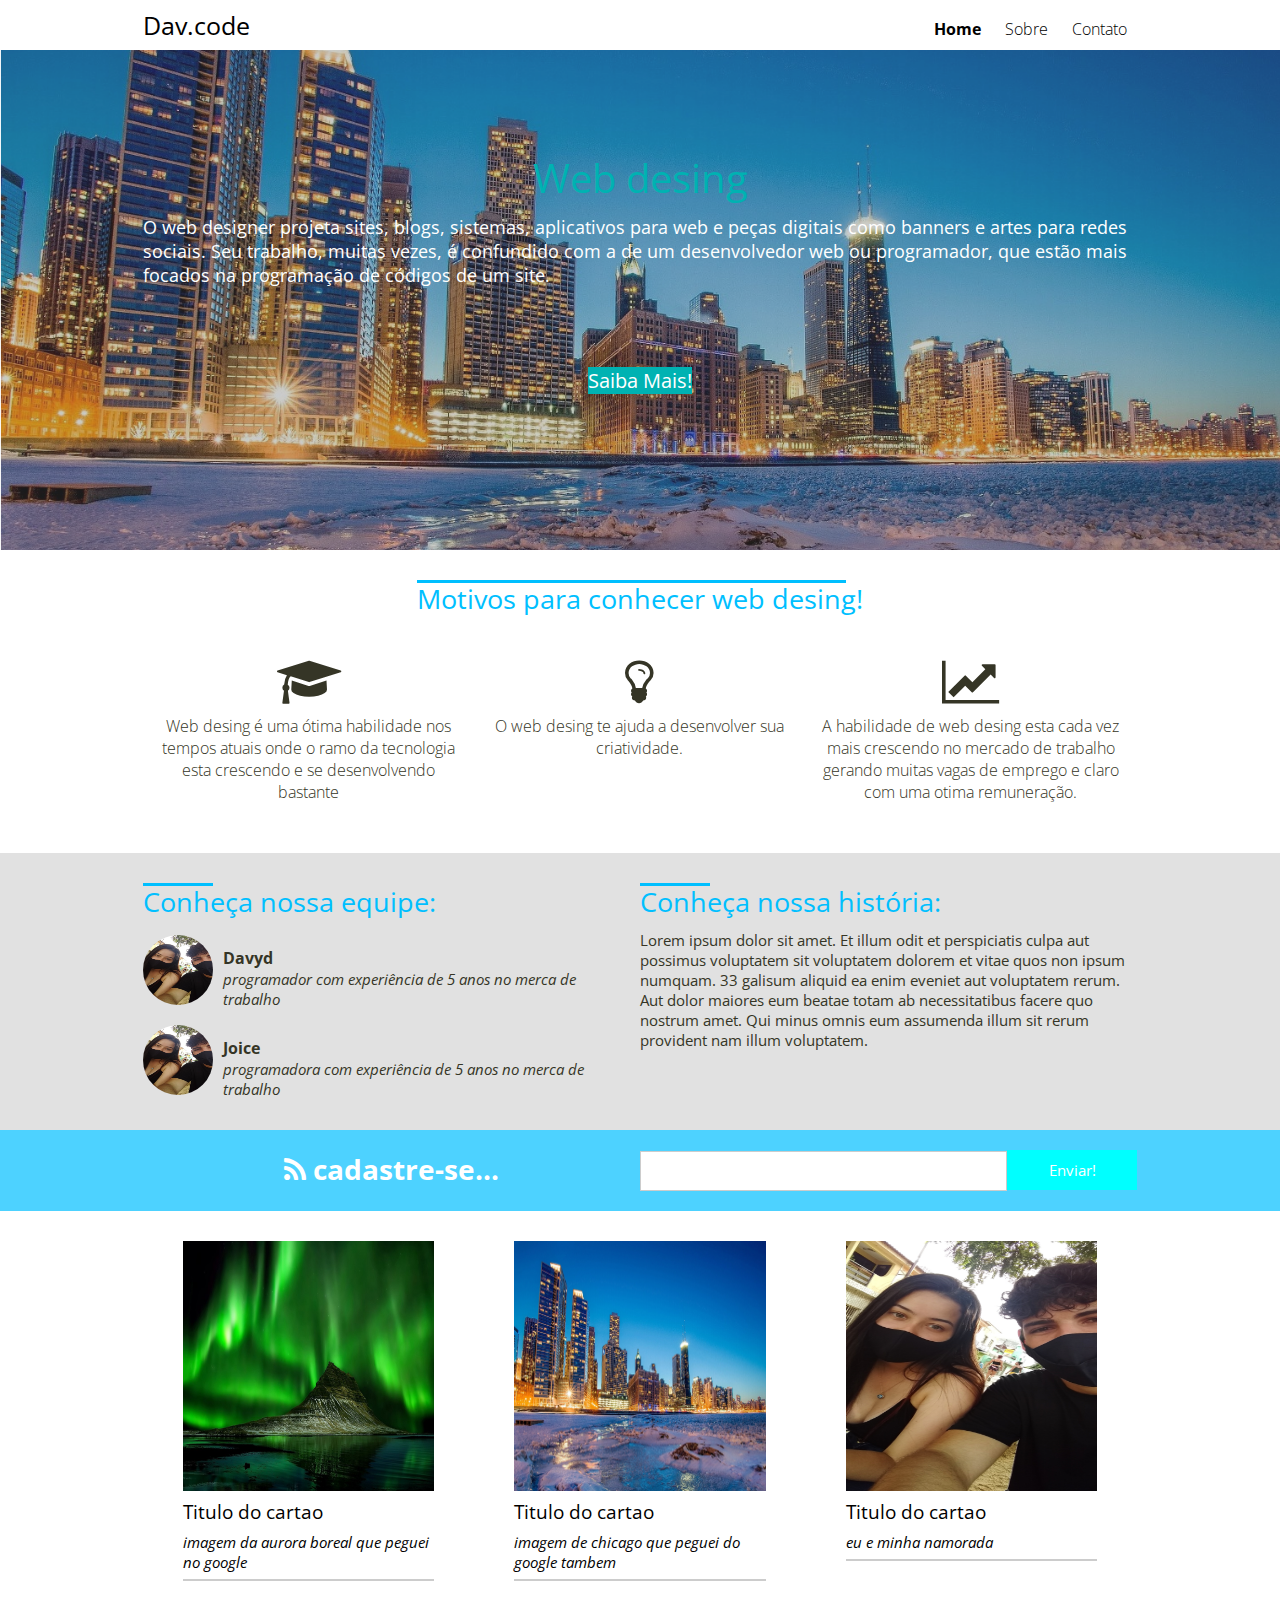
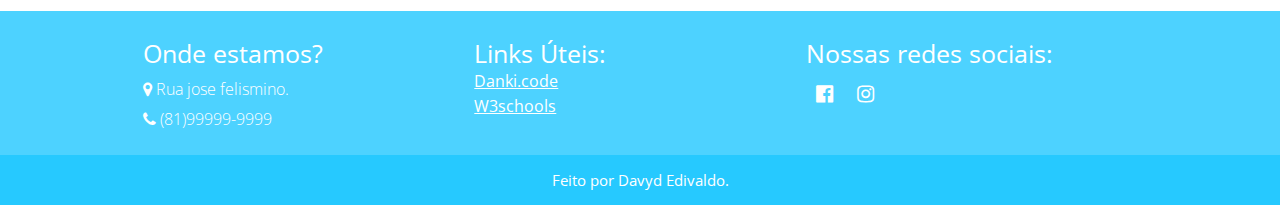
==== web design/projeto web desing/index.html @ d9dbef77 "projeto web design" ====
<!DOCTYPE html>
<html>
<head>
	<title>Projeto-1</title>
	<meta charset="utf-8">
	<meta name="author" content="Davyd">
	<meta name="description" content="Dav.code">
	<meta name="viewport" content="width=device-width,initial-scale=1.0,maximum-scale=1.0">
	<meta name="keywords" content="palavra-chave,lorem,ipsun,site,web desing">
	<!--metas tags-->
	<link rel="stylesheet" type="text/css" href="css/style.css">
	<link rel="stylesheet" type="text/css" href="css/font-awesome.min.css">
	<link href="https://fonts.googleapis.com/css2?family=Open+Sans:wght@300&display=swap" rel="stylesheet">
</head>
<body>
	<header>
		<div class="conteiner">
			<div class="logo"><a href="index.html"><h2>Dav.code</h2></div></a>
			<nav class="menu-desktop">
				<ul>
					<li class="selected">
						<a href="index.html">Home</a>
					</li>
					<li>
						<a href="sobre.html">Sobre</a>
					</li>
					<li>
						<a href="contato.html">Contato</a>
					</li>
				</ul>
			</nav>
			<div class="clear"></div>
		</div>
	</header>
	<section class="jpg">
		<div class="conteiner">
		<h2>Web desing</h2>
		<p>O web designer projeta sites, blogs, sistemas, aplicativos para web e peças digitais como banners e artes para redes sociais. Seu trabalho, muitas vezes, é confundido com a de um desenvolvedor web ou programador, que estão mais focados na programação de códigos de um site.</p>
	    </div>
	    <div class="saiba-mais">
	    	<a href="contato.html">Saiba Mais!</a>
	    </div>
	</section>
	<section class="diferenciais">
		<div class="conteiner">
			<div class="line-text">
				<div style="width: 429px;"></div>
				<h2>Motivos para conhecer web desing!</h2>
			</div>
			<div class="icones-diferenciais">
				<div class="box-icone-single">
					<h2><i class="fa fa-graduation-cap" aria-hidden="true"></i></h2>
					<p>Web desing é uma ótima habilidade nos tempos atuais onde o ramo da tecnologia esta crescendo e se desenvolvendo bastante</p>
				</div>
				<div class="box-icone-single">
					<h2><i class="fa fa-lightbulb-o" aria-hidden="true"></i></h2>
					<p>O web desing te ajuda a desenvolver sua criatividade.</p>
				</div>
				<div class="box-icone-single">
					<h2><i class="fa fa-line-chart" aria-hidden="true"></i></h2>
					<p>A habilidade de web desing esta cada vez mais crescendo no mercado de trabalho gerando muitas vagas de emprego e claro com uma otima remuneração.</p>
				</div>
				<div class="clear"></div>
			</div>
		</div>
	</section>
	<section class="equipe">
		<div class="conteiner">
		<div class="equipe-conteiner">
			<div class="line-text">
				<div style="width:70px;"></div>
				<h2>Conheça nossa equipe:</h2>
			</div>
			<div class="avatar">
				<div style="background-image: url('imagens/D-J.jpg');" class="img-avatar"></div><div class="descriçao">
						<h3>Davyd</h3>
						<p>programador com experiência de 5 anos no merca de trabalho</p>
					</div>
		    </div>
		    <div class="avatar">
				<div style="background-image: url('imagens/D-J.jpg');" class="img-avatar"></div><div class="descriçao">
						<h3>Joice</h3>
						<p>programadora com experiência de 5 anos no merca de trabalho</p>
					</div>
		    </div>
		</div><!--equipe-conteiner-->

		<div class="história-conteiner">
			<div class="line-text">
				<div style="width: 70px;"></div>
				<h2>Conheça nossa história:</h2>
				<p>Lorem ipsum dolor sit amet. Et illum odit et perspiciatis culpa aut possimus voluptatem sit voluptatem dolorem et vitae quos non ipsum numquam. 33 galisum aliquid ea enim eveniet aut voluptatem rerum. Aut dolor maiores eum beatae totam ab necessitatibus facere quo nostrum amet. Qui minus omnis eum assumenda illum sit rerum provident nam illum voluptatem.</p>
			</div>
		</div><!--história-->
		</div><!--conteiner-->
	</section><!--equipe-->
	<section class="inscriçao">
		<div class="conteiner">
			<div class="w50 center">
				<h2 class="texto"><i class="fa fa-rss" aria-hidden="true"></i> cadastre-se...</h2>
			</div>
			<div class="w50 center">
				<form class="form">
					<input type="text" name=""><input type="submit" name="açao" value="Enviar!">
				</form>
			</div>
			<div class="clear"></div>
		</div>
	</section>
	<section class="cards">
		<div class="conteiner">
			<div class="cards-sings">
				<img src="imagens/aurora.jpg" width="400" height="250">
				<h3>Titulo do cartao</h3>
				<p>imagem da aurora boreal que peguei no google</p>
			</div>
			<div class="cards-sings">
				<img src="imagens/chicago.jpg" width="400" height="250">
				<h3>Titulo do cartao</h3>
				<p>imagem de chicago que peguei do google tambem</p>
			</div>
			<div class="cards-sings">
				<img src="imagens/D-J.jpg" width="400" height="250">
				<h3>Titulo do cartao</h3>
				<p>eu e minha namorada </p>
			</div>
			<div class="clear"></div>
		</div>
	</section>
	<footer class="footer1">
		<div class="conteiner">
			<div class="w33">
				<h2>Onde estamos?</h2>
				<p><i class="fa fa-map-marker" aria-hidden="true"></i> Rua jose felismino.</p>
				<p><i class="fa fa-phone" aria-hidden="true"></i> (81)99999-9999</p>
			</div>
			<div class="w33">
				<h2>Links Úteis:</h2>
				<a href="https://dankicode.com" target="_blank">Danki.code</a>
				<a href="https://www.w3schools.com/" target="_blank">W3schools</a>
			</div>
			<div class="w33">
				<h2>Nossas redes sociais:</h2>
				<div class="group">
					<a href=""><i class="fa fa-facebook-official" aria-hidden="true"></i></a>
					<a href=""><i class="fa fa-instagram" aria-hidden="true"></i></a>
				</div>
			</div>
			<div class="clear"></div>
		</div>
	</footer>
	<footer class="footer2">
		<div class="conteiner">
			<p>Feito por Davyd Edivaldo.</p>
		</div>
	</footer>
</body>
</html>
---- web design/projeto web desing/css/style.css ----
*{
	margin: 0;
	padding: 0;
	box-sizing: border-box;
	font-family: 'Open Sans', sans-serif;
}
/*classes auxiliares*/
.conteiner{
	max-width: 1250px;
	margin: 0 auto;
	padding: 0 10%;
}
.w60{
	width: 60%;
	float: left;
}
.w40{
	width: 40%;
	float: left;
}
.w50{
	width: 50%;
	float: left;
}
.w33{
	float: left;
	width: 33.33%;
	padding: 5px 0;
}
.center{text-align: center;}
.clear{ clear: both; }

/*classes do meu site*/
header{
	padding: 8px 0;
}
.logo{
	float: left;
}
.logo h2{
	font-weight: normal;
	font-size: 25px;
}
.logo a{
	color: black;
	text-decoration: none;
}

nav.menu-desktop li.selected{ font-weight: bold; }
nav.menu-desktop{
	float: right;
}
nav.menu-desktop ul{
	position: relative;
	top: 10px;
}
nav.menu-desktop li{
	font-weight: lighter;
	padding: 0 10px;
	display: inline-block;
}
nav.menu-desktop a{
	color: black;
	text-decoration: none;
}
nav.menu-desktop a:hover{text-decoration: underline;}

/*jpg*/
section.jpg{
	width: 100%;
	height: 500px;
	padding: 100px 0 100px 0;
	background-image: url('../imagens/chicago3.fw.png');
	background-repeat: no-repeat;
	background-size: cover;
	background-position: center;
}
section.jpg h2{
	text-align: center;
	color: #00B2B2;
	font-size: 40px;
	font-weight: normal;
}
section.jpg p{
	color: white;
	margin-top: 10px;
	font-size: 18px;
}
.saiba-mais{
	text-align: center;
	margin-top: 80px;
}
.saiba-mais a{
	color: white;
	text-decoration: none;
	display: inline-block;
	background:#00B2B2;
	font-size: 20px;
	font-weight: normal;
}
section.diferenciais{
	padding: 30px 0 ;
	text-align: center;
}
.line-text{
	position: relative;
	display: inline-block;
	color: #00BFFF;
}
.line-text > div{
	position: absolute;
	left: 0;
	top: 0;
	width: 200px;
	height: 3px;
	background: #00BFFF;
}
.line-text h2{
	font-weight: normal;
	font-size: 27px;
}
.icones-diferenciais{
	margin-top: 30px;
}
.box-icone-single{
	float: left;
	width: 33.3%;
	padding: 0 10px;
	margin-bottom: 20px;
}
.box-icone-single h2{
	color: #353526;
	font-size: 50px;
}
.box-icone-single p{
	color: #353526;
	font-weight: lighter;
	font-size: 16px;
}
section.equipe{
	padding: 30px 0;
	background: rgb(225,225,225);
}
section.equipe > .conteiner{
	display: flex;
	 flex-wrap: wrap;

}
.equipe-conteiner{
	width: 50%;
}
.história-conteiner{
	width: 50%;
}
.história-conteiner p{
	color:#353526;
	font-size: 15px;
	margin-top: 10px; 
}
.avatar{
	margin-top: 15px;
}
.descriçao{
	padding: 0 10px;
	width: calc(100% - 70px);
	display: inline-block;
}
.img-avatar{
	display: inline-block;
	width: 70px;
	height: 70px;
	border-radius: 50%;
	background-size: 100% 100%;
}
.descriçao h3{
	color:#353526;
	font-size: 16px;
}
.descriçao p{
	color:#353526;
	font-style: italic;
	font-size: 15px;
}
section.inscriçao{
	background: #4DD2FF;
	padding: 20px 0;
}
.texto{
	color: white;
	font-size: 28px;
}
.form input[type=text]{
	width: calc(100% - 130px);
	height: 40px;
	background: white;
	border: 1px solid #ccc;
	display: inline-block;
}
.form input[type=submit]{
	width: 130px;
	height: 40px;
	background: #00FFFF;
	border: 0;
	cursor: pointer;
	display: inline-block;
	color: white;
	font-size: 15px;
}
section.cards{
	padding: 30px 0;
}
.cards-sings{
	width: 33.33%;
	float: left;
	padding: 0 40px;
	
}
.cards-sings img{
	width: 100%;
}
.cards-sings h3{
	margin-top: 3px;
	font-weight: normal;
	font-size: 19px;
}
.cards-sings p{
	font-style: italic;
	font-size: 15px;
	padding: 7px 0;
	border-bottom: 2px solid #ccc;
}
footer.footer1{
	background: #4DD2FF;
	padding: 20px 0;
	color: white;
}
footer.footer1 h2{
	font-weight: normal;
	font-size: 25px;
}
footer.footer1 p{
	margin-top: 8px;
	font-weight: lighter;
	font-size: 16px;
}
footer.footer1 a{
	display: block;
	color: white;
	padding-bottom: 3px;
}
div.group a{
	display: inline-block;
	font-size: 20px;
	margin: 10px 10px;
}
footer.footer2{
	background: #26C9FF;
	text-align: center;
	color: white;
	padding: 15px 0;
	font-size: 15px;
}
section.sobre-img{
	width: 100%;
	height: 200px;
	background-size: cover;
	background-position: center;
}
.sobre-text{
	padding: 15px 0;
	font-size: 17px;
	color: #00B2B2;
}
.sobre-text p{
	color: white;
	font-weight: lighter;
	font-size: 15px;
}
section.sobre{
	padding: 30px 0;
}
.sobre img{
	float: left;
	max-width: 100%;
	width: 40%;
	height: 380px;
	padding: 0 20px;
}
.sobre-conteudo p{
	padding: 10px 10px;
	font-size: 14px;
	font-weight: lighter;
	float: left;
	width: 50%;
}
section.paralax{
	padding: 30px 0;
	width: 100%;
	min-height: 200px;
	background-image: url('../imagens/chicago3.fw.png');
	background-size: cover;
	background-position: center;
	background-attachment: fixed;
	text-align: center;
}
section.paralax h2{
	border: 1px solid #00B2B2;
	padding: 5px 20px;
	color: black;
	font-size: 18px;
	display: inline-block;
}
section.paralax p{
	margin-top: 10px;
	color: white;
}
section.imagens-equipe{
	padding: 40px 0;
}
.equipe-circulos{
	margin-top: 50px;
	display: flex;
	flex-wrap: wrap;
}
.equipe-circulos-single{
	text-align: center;
	padding: 0 20px;
	width: 33.33;
}
.equipe-circulos-single h2{
	margin-top: 8px;
	font-weight: normal;
	font-size: 20px;
}
.equipe-circulos-single p{
	font-weight: lighter;
}
.equipe-avatar{
	position: relative;
	width: 60%;
	padding-top: 60%;
	margin: 0 auto;
}
.equipe-avatar-conteiner{
	width: 100%;
	height: 100%;
	position: absolute;
	left: 0;
	top: 0;
	border-radius: 50%;
	background-color: #ccc;
	background-size: 100% 100%;
}

section.sobre-final{
	background-color: rgb(225,225,225);
	border-top: 2px solid rgb(210,210,210);
	padding: 20px 0; 
}
section.sobre-final p{
	margin-top: 11px;
	font-size: 16px;
	font-weight: lighter;
}
.cards-text{
	position: relative;
	width: 80%;
	margin-top: 20px;
}
.cards-text img{
	max-width: 100%;
	
}
.cards-text h3{
	color: white;
	font-weight: normal;
	font-size: 20px;
	position: absolute;
	right: 10px;
	bottom: 10px;
}
section.contato{
	padding: 30px 0;
}
.formulario h2{
	background: #DDDDDD;
	text-align: center;
	color: #ACAC9D;
	font-size: 17px;
	font-weight: normal;
	border-left: 5px solid #ccc;
	padding: 4px 0;
}
section.contato .w50,section.contato .w100{
	padding:0 10px;
}
.formulario form{
	margin-top: 10px;
}
.formulario input[type=text],.formulario input[type=email]{
	width: 100%;
	height: 40px;
	border: 1px solid #ccc;
	margin-bottom: 10px;
	padding-left: 10px;
}
.formulario textarea{
	width: 100%;
	height: 120px;
	border: 1px solid #ccc;
	margin-bottom: 10px;
	padding: 10px;
	resize: vertical;
}
.tags-form{
	padding-left: 50px;
}
.tags-form h2{
	font-weight: normal;
}
.tags-form p{
	font-weight: lighter;
}
.tags-form p.tag-contato{
	margin-top: 10px;
	padding: 7px 4px;
	color: white;
	text-align: center;
	background: #00B2B2;
}
.formulario input[type=submit]{
	padding: 3px 7px;
	cursor: pointer;
	background: #00B2B2;
	color: white;
	border: 2px solid;
}


/*responsividade*/
@media screen and (max-width: 760px){
	.tags-form{
	padding-left: 0;
}
	.formulario input[type=text],.formulario input[type=email]{
	margin-bottom: 0px;	
}
.formulario textarea{
	margin-bottom: 0px;	
}
	.sobre-conteudo p{
	width: 100%;
}
	.sobre img{
	width: 100%;	
}
	.cards-sings{width: 100%;}
	.w50,.w33, .w60, .w40, .w100{width: 100%; margin-bottom: 20px;}
	.box-icone-single {
		width: 100%;
	}
.equipe-conteiner{
	width: 100%;
}
.história-conteiner{
	width: 100%;
	margin-top: 40px;
}

.equipe-circulos-single{
	padding: 0 8px;
	width: 100%;
	margin-bottom: 30px;
}

}
@media screen and (max-width: 760px){
	.cards-text{
	width: 100%;
	
}
}
@media screen and (max-width: 1440px){
	section.contato{
	width: 100%;
}
}
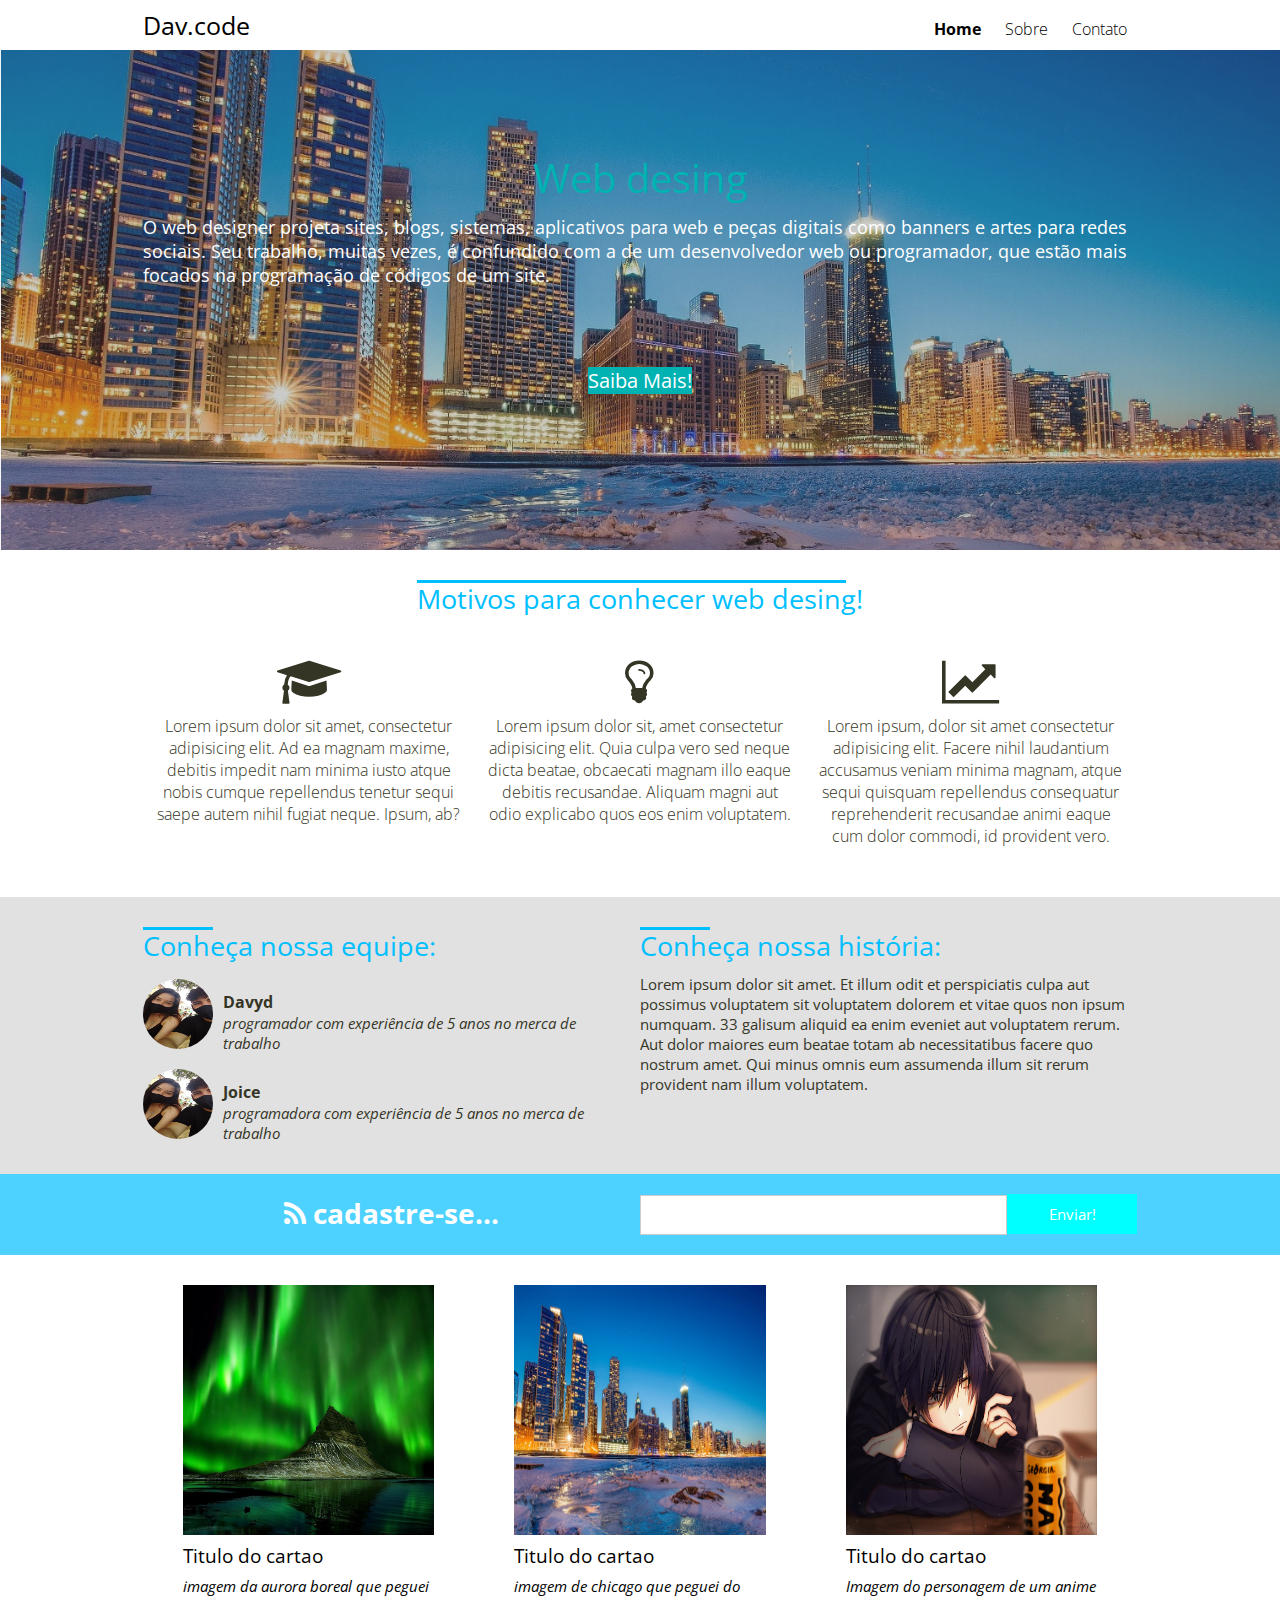
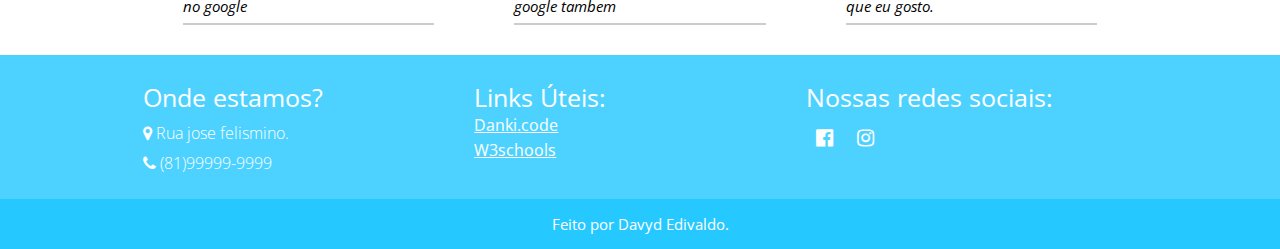
==== commit 40855d3b: "alterações no projeto web design" ====
--- a/web design/projeto web desing/index.html
+++ b/web design/projeto web desing/index.html
@@ -50,15 +50,15 @@
 			<div class="icones-diferenciais">
 				<div class="box-icone-single">
 					<h2><i class="fa fa-graduation-cap" aria-hidden="true"></i></h2>
-					<p>Web desing é uma ótima habilidade nos tempos atuais onde o ramo da tecnologia esta crescendo e se desenvolvendo bastante</p>
+					<p>Lorem ipsum dolor sit amet, consectetur adipisicing elit. Ad ea magnam maxime, debitis impedit nam minima iusto atque nobis cumque repellendus tenetur sequi saepe autem nihil fugiat neque. Ipsum, ab?</p>
 				</div>
 				<div class="box-icone-single">
 					<h2><i class="fa fa-lightbulb-o" aria-hidden="true"></i></h2>
-					<p>O web desing te ajuda a desenvolver sua criatividade.</p>
+					<p>Lorem ipsum dolor sit, amet consectetur adipisicing elit. Quia culpa vero sed neque dicta beatae, obcaecati magnam illo eaque debitis recusandae. Aliquam magni aut odio explicabo quos eos enim voluptatem.</p>
 				</div>
 				<div class="box-icone-single">
 					<h2><i class="fa fa-line-chart" aria-hidden="true"></i></h2>
-					<p>A habilidade de web desing esta cada vez mais crescendo no mercado de trabalho gerando muitas vagas de emprego e claro com uma otima remuneração.</p>
+					<p>Lorem ipsum, dolor sit amet consectetur adipisicing elit. Facere nihil laudantium accusamus veniam minima magnam, atque sequi quisquam repellendus consequatur reprehenderit recusandae animi eaque cum dolor commodi, id provident vero.</p>
 				</div>
 				<div class="clear"></div>
 			</div>
@@ -120,9 +120,9 @@
 				<p>imagem de chicago que peguei do google tambem</p>
 			</div>
 			<div class="cards-sings">
-				<img src="imagens/D-J.jpg" width="400" height="250">
+				<img src="imagens/Hikigaya.Hachima.jpg" width="400" height="250">
 				<h3>Titulo do cartao</h3>
-				<p>eu e minha namorada </p>
+				<p>Imagem do personagem de um anime que eu gosto. </p>
 			</div>
 			<div class="clear"></div>
 		</div>
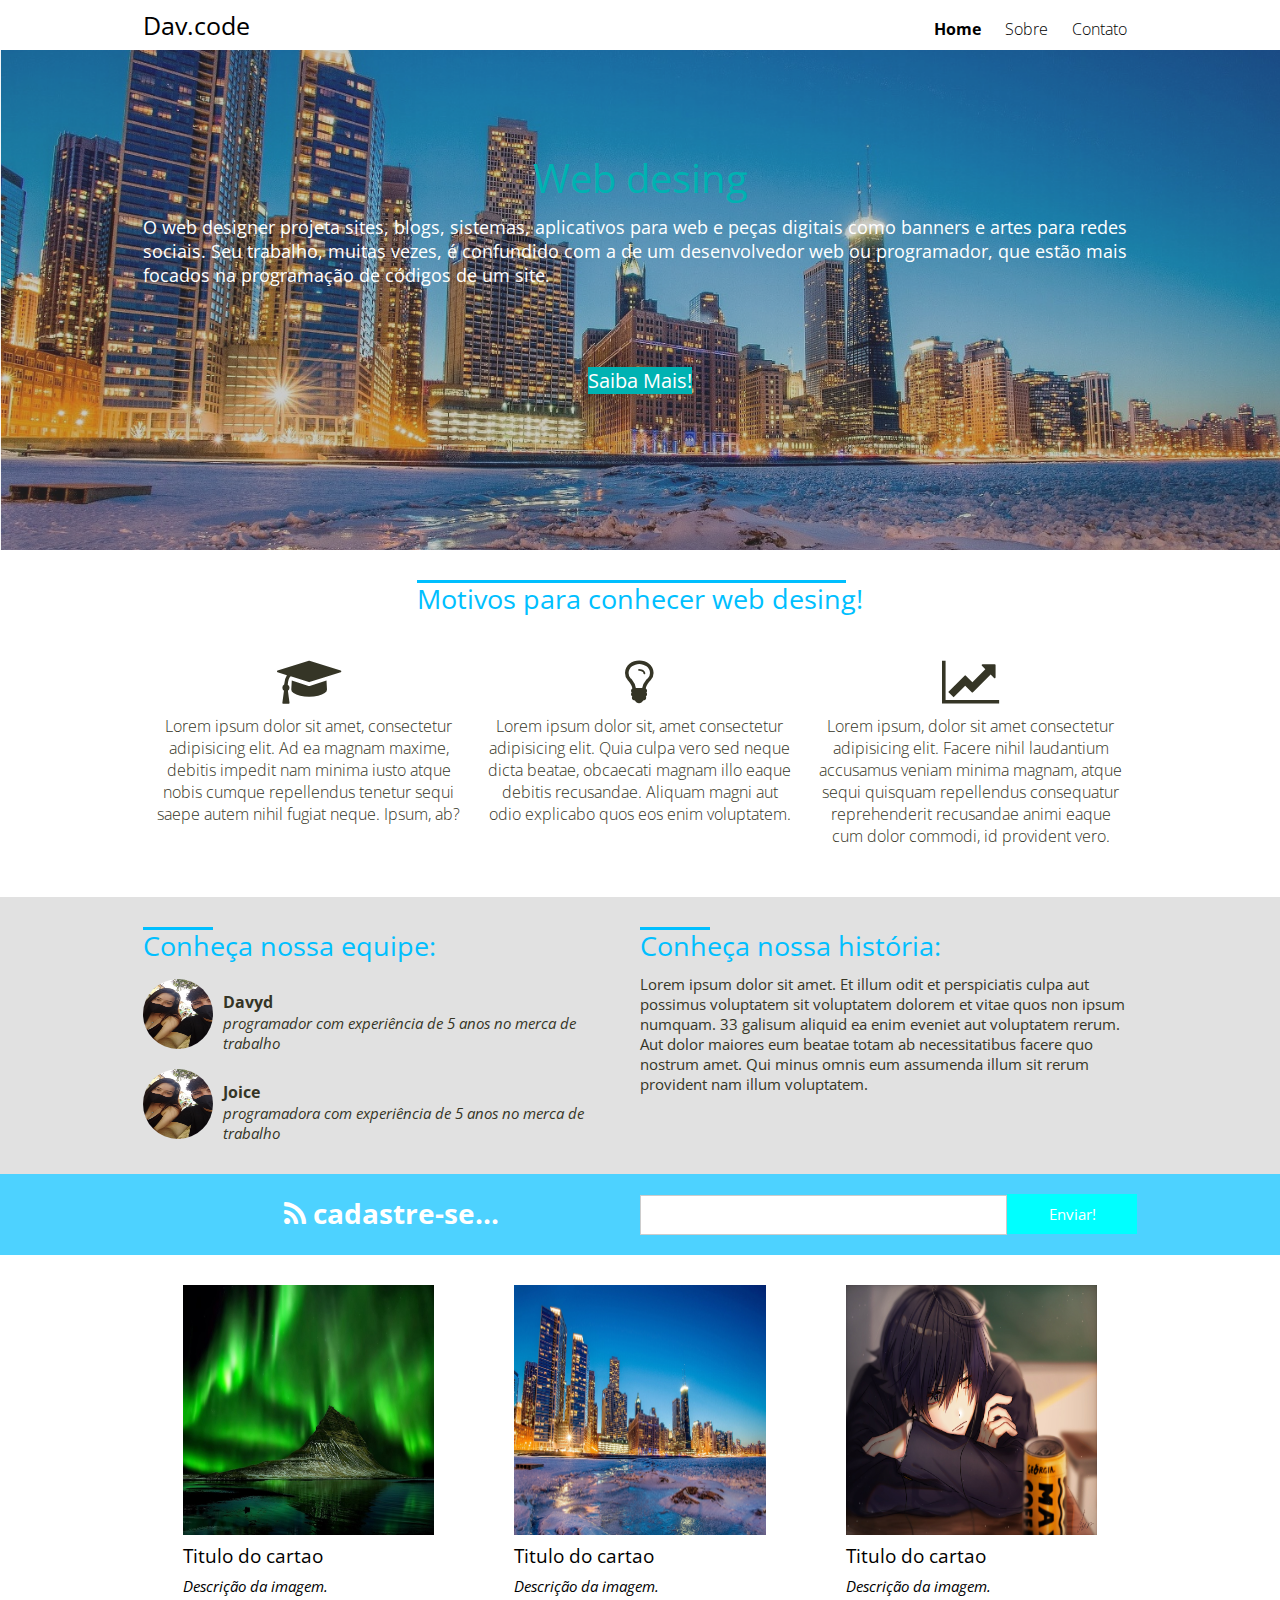
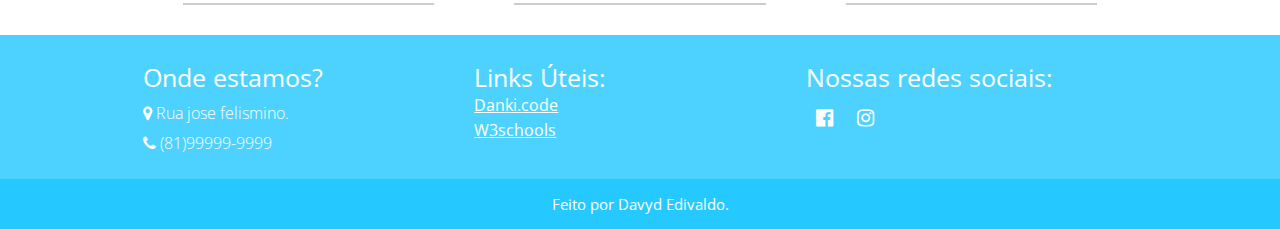
==== commit d86f00c5: "alteraçoes no sobre e na home" ====
--- a/web design/projeto web desing/index.html
+++ b/web design/projeto web desing/index.html
@@ -112,17 +112,17 @@
 			<div class="cards-sings">
 				<img src="imagens/aurora.jpg" width="400" height="250">
 				<h3>Titulo do cartao</h3>
-				<p>imagem da aurora boreal que peguei no google</p>
+				<p>Descrição da imagem.</p>
 			</div>
 			<div class="cards-sings">
 				<img src="imagens/chicago.jpg" width="400" height="250">
 				<h3>Titulo do cartao</h3>
-				<p>imagem de chicago que peguei do google tambem</p>
+				<p>Descrição da imagem.</p>
 			</div>
 			<div class="cards-sings">
 				<img src="imagens/Hikigaya.Hachima.jpg" width="400" height="250">
 				<h3>Titulo do cartao</h3>
-				<p>Imagem do personagem de um anime que eu gosto. </p>
+				<p>Descrição da imagem. </p>
 			</div>
 			<div class="clear"></div>
 		</div>
